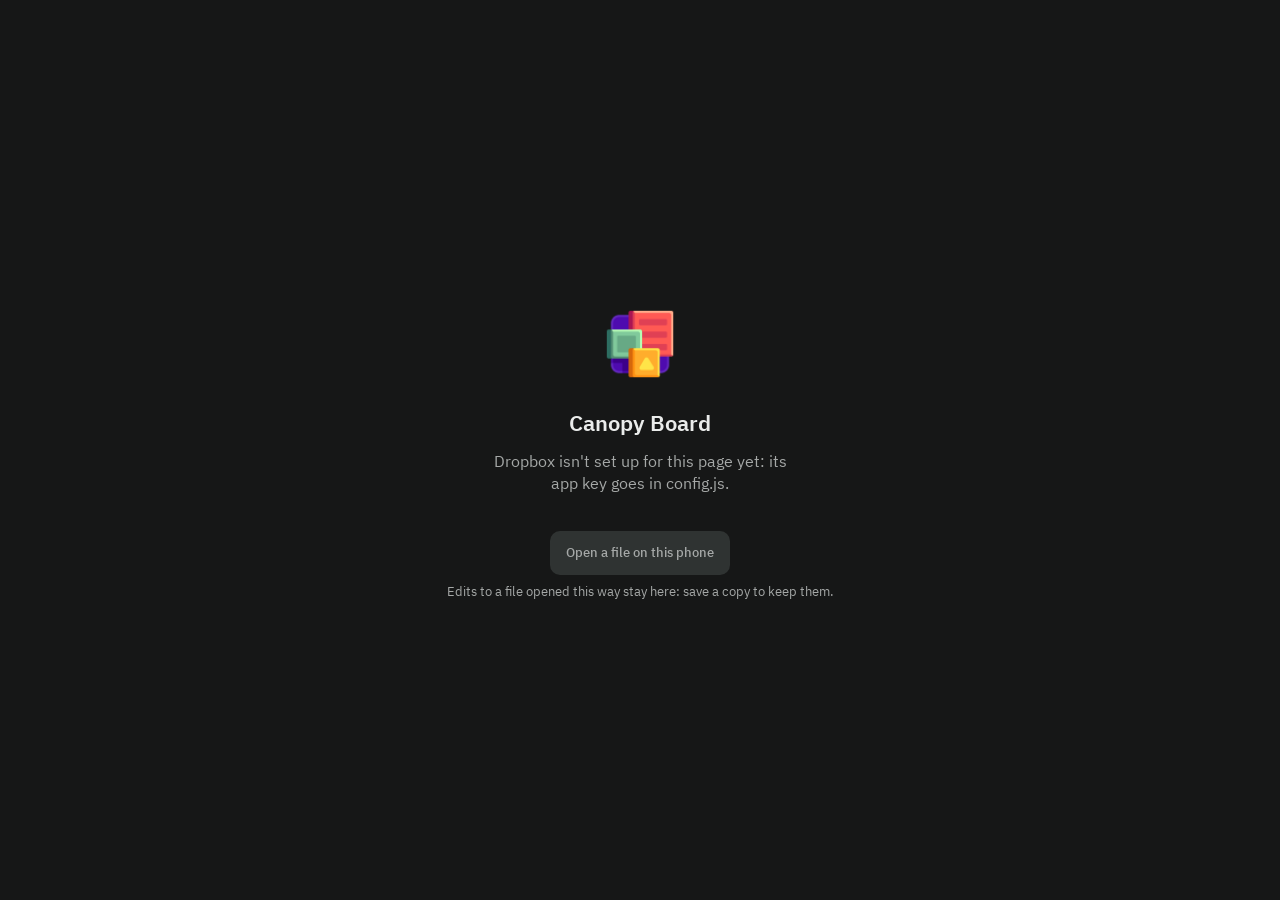
==== index.html @ 5f227868 "Initial commit" ====
<!doctype html>
<html lang="en">
<head>
<meta charset="utf-8">
<meta name="viewport" content="width=device-width, initial-scale=1, viewport-fit=cover">
<title>Canopy Board</title>
<meta name="theme-color" content="#161717">
<meta name="apple-mobile-web-app-capable" content="yes">
<meta name="mobile-web-app-capable" content="yes">
<meta name="apple-mobile-web-app-status-bar-style" content="black-translucent">
<meta name="apple-mobile-web-app-title" content="Board">
<link rel="manifest" href="manifest.webmanifest">
<link rel="apple-touch-icon" href="icons/icon-180.png">
<link rel="icon" href="icons/favicon.png">
<link rel="stylesheet" href="app.css">
<script src="config.js"></script>
<script src="vendor/jszip.min.js"></script>
<script type="module" src="js/app.js"></script>
</head>
<body>
<div id="app"></div>
</body>
</html>
---- app.css ----
/* Canopy Board on a phone: the desktop app's Forest look, its lists as they are on the canvas. */

@font-face { font-family: "IBM Plex Sans"; src: url(fonts/IBMPlexSans-Regular.ttf); font-weight: 400; }
@font-face { font-family: "IBM Plex Sans"; src: url(fonts/IBMPlexSans-Medium.ttf); font-weight: 500; }
@font-face { font-family: "IBM Plex Sans"; src: url(fonts/IBMPlexSans-SemiBold.ttf); font-weight: 600; }

:root {
    --canvas: #161717; --chrome: #151616; --card: #1E2020; --button: #2F3332; --border: #343A38;
    --ink: #EAECEB; --muted: #A5A8A7; --heading: #D2F6D1; --accent: #428C6A; --accent-deep: #3E735B;
    --chosen: #2B3631; --notice: #E0A23B;
    --face: "IBM Plex Sans", -apple-system, system-ui, sans-serif;
    --note: -apple-system, system-ui, "Segoe UI", sans-serif;   /* lists keep the system's own type, as on the canvas */
    --top: env(safe-area-inset-top, 0px); --bottom: env(safe-area-inset-bottom, 0px);
    --left: env(safe-area-inset-left, 0px); --right: env(safe-area-inset-right, 0px);
}

* { box-sizing: border-box; -webkit-tap-highlight-color: transparent; }
html, body { margin: 0; height: 100%; background: var(--canvas); color: var(--ink); }
body { font: 400 16px/1.35 var(--face); -webkit-font-smoothing: antialiased; overscroll-behavior-y: none; }
button { font: inherit; color: inherit; background: none; border: 0; padding: 0; cursor: pointer; }
input, textarea, select { font: inherit; color: inherit; }
svg { display: block; }

#app { min-height: 100%; display: flex; flex-direction: column; }

/* ---- the bar along the top ---- */
.bar {
    position: sticky; top: 0; z-index: 5; display: flex; align-items: center; gap: 4px;
    padding: calc(var(--top) + 6px) calc(var(--right) + 8px) 6px calc(var(--left) + 8px);
    background: var(--chrome); border-bottom: 1px solid var(--border); min-height: calc(var(--top) + 56px);
}
.bar h1 { flex: 1; margin: 0 6px; font-size: 17px; font-weight: 600; white-space: nowrap; overflow: hidden; text-overflow: ellipsis; }
.bar .icon { width: 44px; height: 44px; border-radius: 8px; display: grid; place-items: center; flex: none; }
.bar .icon:active, .bar .word:active { background: var(--button); }
.bar .word { height: 36px; padding: 0 12px; border-radius: 8px; font-weight: 500; font-size: 15px; flex: none; }
.bar .word.on { background: var(--accent); color: #fff; }

.status { font-size: 12px; color: var(--muted); padding: 0 6px; white-space: nowrap; flex: none; }
.status.warn { color: var(--notice); }

.page { flex: 1; padding: 12px calc(var(--right) + 12px) calc(var(--bottom) + 24px) calc(var(--left) + 12px); }

/* ---- signing in ---- */
.hello { flex: 1; display: flex; flex-direction: column; align-items: center; justify-content: center; gap: 14px; padding: 32px calc(var(--right) + 24px) calc(var(--bottom) + 32px) calc(var(--left) + 24px); text-align: center; }
.hello img { width: 88px; height: 88px; border-radius: 20px; }
.hello h1 { margin: 6px 0 0; font-size: 22px; font-weight: 600; }
.hello p { margin: 0; color: var(--muted); max-width: 320px; }
.main-button { min-height: 48px; padding: 0 22px; border-radius: 10px; background: var(--accent); color: #fff; font-weight: 600; }
.main-button:active { background: var(--accent-deep); }
.quiet-button { min-height: 44px; padding: 0 16px; border-radius: 10px; background: var(--button); font-weight: 500; }
.quiet-button:active { background: var(--border); }
.hidden-input { display: none; }

/* ---- files ---- */
.section { margin: 18px 4px 8px; font-size: 12px; font-weight: 600; letter-spacing: .06em; text-transform: uppercase; color: var(--heading); }
.section:first-child { margin-top: 4px; }
.where { margin: 2px 4px 10px; color: var(--muted); font-size: 13px; overflow-wrap: anywhere; }
.rows { background: var(--card); border: 1px solid var(--border); border-radius: 10px; overflow: hidden; }
.item { display: flex; align-items: center; gap: 12px; width: 100%; min-height: 52px; padding: 8px 14px; text-align: left; }
.item + .item { border-top: 1px solid var(--border); }
.item:active { background: var(--chosen); }
.item .label { flex: 1; min-width: 0; }
.item .name { white-space: nowrap; overflow: hidden; text-overflow: ellipsis; }
.item .sub { font-size: 12px; color: var(--muted); white-space: nowrap; overflow: hidden; text-overflow: ellipsis; }
.item svg { flex: none; color: var(--muted); }
.empty { padding: 28px 16px; text-align: center; color: var(--muted); }
.local { margin-top: 22px; display: flex; flex-direction: column; align-items: center; gap: 8px; color: var(--muted); font-size: 13px; text-align: center; }
.problem { margin: 8px 4px; padding: 10px 12px; border-radius: 8px; background: #3a2a1a; color: #f3d9b0; font-size: 14px; }

/* ---- a project's lists ---- */
.cards { display: grid; gap: 12px; }
.card { display: block; width: 100%; text-align: left; border-radius: 6px; padding: 14px 16px 12px; background: #262927; }
.card:active { filter: brightness(1.12); }
.card .stripe { height: 6px; border-radius: 2px; margin-bottom: 12px; }
.card .title { font: 700 18px/1.25 var(--note); }
.card .count { margin-top: 2px; font-size: 13px; opacity: .7; }
.card .peek { margin-top: 10px; display: grid; gap: 4px; font: 400 14px/1.3 var(--note); }
.card .peek div { padding: 6px 10px; border-radius: 4px; white-space: nowrap; overflow: hidden; text-overflow: ellipsis; }
.card .peek .done { opacity: .5; text-decoration: line-through; }
.card .layer { margin-top: 8px; font-size: 12px; opacity: .55; }

/* ---- one list, full screen ---- */
.sheet { flex: 1; padding: 16px calc(var(--right) + 14px) calc(var(--bottom) + 40px) calc(var(--left) + 14px); }
.sheet .stripe { height: 8px; border-radius: 2px; margin: 2px 2px 14px; }
.sheet .title { margin: 0 2px 14px; font: 700 22px/1.25 var(--note); overflow-wrap: anywhere; }
.entries { display: flex; flex-direction: column; gap: 6px; }
.entry { position: relative; display: flex; align-items: center; min-height: 50px; border-radius: 4px; font: 400 17px/1.35 var(--note); touch-action: pan-y; }
.entry.T, .entry.N { padding: 0 6px 0 0; }
.entry.N { padding-left: 16px; }
.entry.H { min-height: 40px; padding: 8px 4px 2px; font-weight: 700; font-size: 19px; background: none !important; }
.entry.D { min-height: 26px; justify-content: center; background: none !important; }
.entry.D .line { width: 50%; height: 4px; border-radius: 2px; }
.entry.done .words, .entry.done .check { opacity: .5; }
.entry.done .words { text-decoration: line-through; }
.check { width: 50px; align-self: stretch; display: grid; place-items: center; flex: none; }
.check span { width: 22px; height: 22px; border-radius: 3px; border: 2px solid; display: grid; place-items: center; }
.words { flex: 1; min-width: 0; padding: 12px 6px 12px 0; overflow-wrap: anywhere; min-height: 1.35em; }
.entry.H .words { padding: 6px 0 4px; }
.words:empty::before { content: "\200b"; }
.entry textarea { flex: 1; min-width: 0; border: 0; outline: 0; resize: none; background: transparent; padding: 12px 6px 12px 0; font: inherit; line-height: inherit; overflow: hidden; }
.entry.editing { outline: 2px solid var(--accent); outline-offset: -2px; }
.link { flex: none; opacity: .7; padding: 0 8px; }
.handle, .remove { flex: none; width: 44px; align-self: stretch; display: grid; place-items: center; touch-action: none; }
.remove { color: #e07a6a; }
.kind { flex: none; width: 74px; margin-right: 2px; border: 0; border-radius: 6px; padding: 7px 8px; background: rgba(0,0,0,.2); font: 500 13px var(--face); -webkit-appearance: none; appearance: none; text-align: center; text-align-last: center; }
.entry.lifted { z-index: 3; box-shadow: 0 8px 24px rgba(0,0,0,.45); }
.entry.sliding { transition: transform .15s ease; }
.adders { display: flex; gap: 8px; margin-top: 12px; }
.adder + .adder { flex: none; }
.adder { flex: 1; white-space: nowrap; min-height: 48px; border-radius: 4px; padding: 0 16px; text-align: left; font: 400 17px var(--note); opacity: .75; border: 1.5px dashed currentColor; }
.adder:active { opacity: 1; }
.note-line { display: block; margin: 16px auto 0; padding: 10px 14px; font-size: 14px; opacity: .65; text-decoration: underline; text-underline-offset: 3px; }
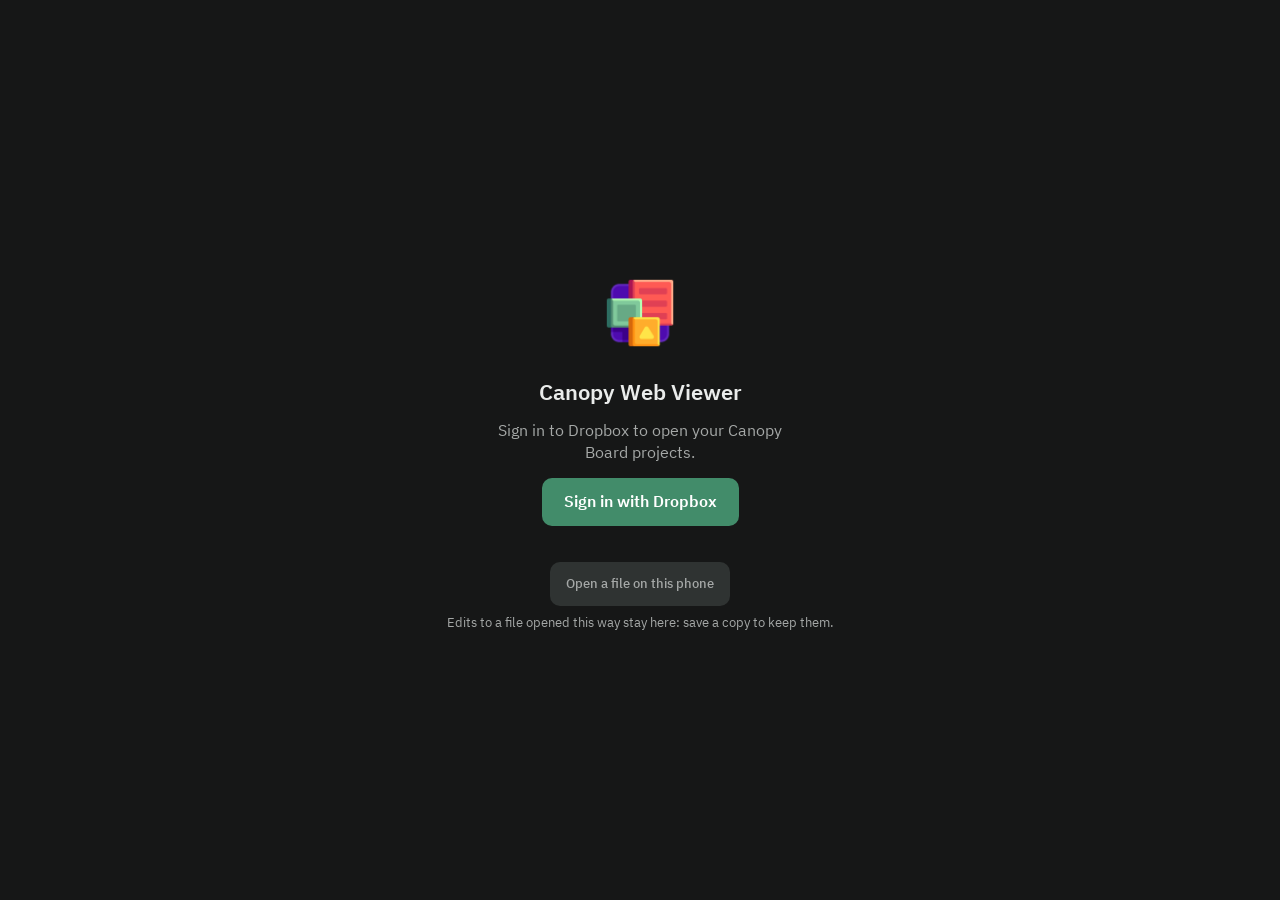
==== commit ecd4c985: "Second" ====
--- a/index.html
+++ b/index.html
@@ -3,12 +3,12 @@
 <head>
 <meta charset="utf-8">
 <meta name="viewport" content="width=device-width, initial-scale=1, viewport-fit=cover">
-<title>Canopy Board</title>
+<title>Canopy Web Viewer</title>
 <meta name="theme-color" content="#161717">
 <meta name="apple-mobile-web-app-capable" content="yes">
 <meta name="mobile-web-app-capable" content="yes">
 <meta name="apple-mobile-web-app-status-bar-style" content="black-translucent">
-<meta name="apple-mobile-web-app-title" content="Board">
+<meta name="apple-mobile-web-app-title" content="Canopy">
 <link rel="manifest" href="manifest.webmanifest">
 <link rel="apple-touch-icon" href="icons/icon-180.png">
 <link rel="icon" href="icons/favicon.png">
--- a/app.css
+++ b/app.css
@@ -67,24 +67,60 @@
 .local { margin-top: 22px; display: flex; flex-direction: column; align-items: center; gap: 8px; color: var(--muted); font-size: 13px; text-align: center; }
 .problem { margin: 8px 4px; padding: 10px 12px; border-radius: 8px; background: #3a2a1a; color: #f3d9b0; font-size: 14px; }
 
-/* ---- a project's lists ---- */
-.cards { display: grid; gap: 12px; }
-.card { display: block; width: 100%; text-align: left; border-radius: 6px; padding: 14px 16px 12px; background: #262927; }
-.card:active { filter: brightness(1.12); }
-.card .stripe { height: 6px; border-radius: 2px; margin-bottom: 12px; }
-.card .title { font: 700 18px/1.25 var(--note); }
-.card .count { margin-top: 2px; font-size: 13px; opacity: .7; }
-.card .peek { margin-top: 10px; display: grid; gap: 4px; font: 400 14px/1.3 var(--note); }
-.card .peek div { padding: 6px 10px; border-radius: 4px; white-space: nowrap; overflow: hidden; text-overflow: ellipsis; }
-.card .peek .done { opacity: .5; text-decoration: line-through; }
-.card .layer { margin-top: 8px; font-size: 12px; opacity: .55; }
+/* ---- a project: its tabs ---- */
+.project { position: fixed; inset: 0; display: flex; flex-direction: column; background: var(--canvas); }
+#tab { flex: 1; min-height: 0; overflow-y: auto; -webkit-overflow-scrolling: touch; position: relative; }
+.tabs { display: flex; background: var(--chrome); border-top: 1px solid var(--border); padding: 4px calc(var(--right) + 8px) calc(var(--bottom) + 4px) calc(var(--left) + 8px); }
+.tabs button { flex: 1; display: flex; flex-direction: column; align-items: center; gap: 2px; padding: 6px 0 4px; border-radius: 10px; color: var(--muted); font-size: 11px; font-weight: 500; transition: color .15s, transform .15s; }
+.tabs button.on { color: var(--heading); }
+.tabs button:active { transform: scale(.92); }
+.empty.big { padding: 80px 24px; display: flex; flex-direction: column; align-items: center; gap: 16px; }
 
-/* ---- one list, full screen ---- */
-.sheet { flex: 1; padding: 16px calc(var(--right) + 14px) calc(var(--bottom) + 40px) calc(var(--left) + 14px); }
-.sheet .stripe { height: 8px; border-radius: 2px; margin: 2px 2px 14px; }
-.sheet .title { margin: 0 2px 14px; font: 700 22px/1.25 var(--note); overflow-wrap: anywhere; }
-.entries { display: flex; flex-direction: column; gap: 6px; }
-.entry { position: relative; display: flex; align-items: center; min-height: 50px; border-radius: 4px; font: 400 17px/1.35 var(--note); touch-action: pan-y; }
+/* two columns, cards falling into the shorter */
+.masonry { display: flex; gap: 12px; padding: 14px calc(var(--right) + 12px) 24px calc(var(--left) + 12px); align-items: flex-start; }
+.masonry .col { flex: 1; min-width: 0; display: flex; flex-direction: column; gap: 12px; }
+.lcard, .bcard { display: block; width: 100%; text-align: left; transition: transform .16s cubic-bezier(.2,.9,.3,1.2), filter .16s; }
+.lcard:active, .bcard:active { transform: scale(.965); filter: brightness(1.1); }
+
+/* a list's card: Board's own, a little smaller */
+.lcard { border-radius: 6px; padding: 14px 13px 13px; }
+.lcard .stripe { height: 6px; border-radius: 2px; margin-bottom: 10px; }
+.lcard .title { font: 700 15px/1.25 var(--note); margin-bottom: 10px; overflow-wrap: anywhere; }
+.lcard .e { display: flex; align-items: center; gap: 8px; min-height: 32px; padding: 6px 9px; border-radius: 4px; margin-top: 6px; font: 400 12.5px/1.3 var(--note); overflow-wrap: anywhere; }
+.lcard .e.N { padding-left: 10px; }
+.lcard .e.H { min-height: 22px; padding: 4px 2px 0; font-weight: 700; font-size: 13.5px; }
+.lcard .e.done span { opacity: .5; text-decoration: line-through; }
+.lcard .e.done .box { opacity: .5; }
+.lcard .box { flex: none; width: 12px; height: 12px; border: 1.5px solid; border-radius: 2px; }
+.lcard .d { height: 3px; width: 50%; margin: 10px auto 4px; border-radius: 2px; }
+.lcard .more { margin-top: 8px; font-size: 12px; opacity: .6; }
+
+/* a board's card: its picture, its name */
+.bcard canvas { display: block; width: 100%; border-radius: 8px; background: var(--card); }
+.bcard .name { margin: 7px 2px 0; font-size: 13px; font-weight: 500; color: var(--ink); white-space: nowrap; overflow: hidden; text-overflow: ellipsis; }
+
+/* the canvas to look around */
+.stage { position: absolute; inset: 0; overflow: hidden; touch-action: none; }
+.viewer { display: block; touch-action: none; }
+
+/* ---- a list or a board opened over the tabs ---- */
+#over { position: fixed; inset: 0; z-index: 20; pointer-events: none; }
+#over.open { pointer-events: auto; }
+.sheet-wrap, .board-wrap { position: absolute; inset: 0; display: flex; flex-direction: column; will-change: transform; overflow: hidden; }
+.board-wrap { background: var(--canvas); }
+.board-wrap .stage { position: relative; flex: 1; }
+.bar.on-card { background: transparent; border-bottom-color: rgba(127,127,127,.18); }
+.bar.on-card .status { color: inherit; opacity: .65; }
+.sheet { flex: 1; overflow-y: auto; -webkit-overflow-scrolling: touch; padding: 22px calc(var(--right) + 20px) calc(var(--bottom) + 48px) calc(var(--left) + 20px); }
+.sheet .stripe { height: 8px; border-radius: 2px; margin: 0 0 16px; }
+.sheet .title { margin: 0 0 18px; font: 700 24px/1.25 var(--note); overflow-wrap: anywhere; min-height: 30px; }
+.sheet .title .faint { opacity: .45; }
+.title-edit { display: block; width: 100%; margin: 0 0 18px; padding: 0; border: 0; outline: 0; background: transparent; font: 700 24px/1.25 var(--note); border-bottom: 2px solid var(--accent); }
+.entries { display: flex; flex-direction: column; gap: 10px; }
+.entry { position: relative; display: flex; align-items: center; min-height: 52px; border-radius: 4px; font: 400 17px/1.35 var(--note); touch-action: pan-y; -webkit-user-select: none; user-select: none; -webkit-touch-callout: none; }
+.entry.swiping { box-shadow: inset -6px 0 0 rgba(224,72,72, var(--swipe, 0)); }
+.entry.arriving { animation: arrive .26s cubic-bezier(.2,1.2,.3,1); }
+@keyframes arrive { from { opacity: 0; transform: translateY(-8px) scale(.98); } }
 .entry.T, .entry.N { padding: 0 6px 0 0; }
 .entry.N { padding-left: 16px; }
 .entry.H { min-height: 40px; padding: 8px 4px 2px; font-weight: 700; font-size: 19px; background: none !important; }
@@ -99,7 +135,7 @@
 .words:empty::before { content: "\200b"; }
 .entry textarea { flex: 1; min-width: 0; border: 0; outline: 0; resize: none; background: transparent; padding: 12px 6px 12px 0; font: inherit; line-height: inherit; overflow: hidden; }
 .entry.editing { outline: 2px solid var(--accent); outline-offset: -2px; }
-.link { flex: none; opacity: .7; padding: 0 8px; }
+.link { flex: none; opacity: .75; width: 44px; align-self: stretch; display: grid; place-items: center; }
 .handle, .remove { flex: none; width: 44px; align-self: stretch; display: grid; place-items: center; touch-action: none; }
 .remove { color: #e07a6a; }
 .kind { flex: none; width: 74px; margin-right: 2px; border: 0; border-radius: 6px; padding: 7px 8px; background: rgba(0,0,0,.2); font: 500 13px var(--face); -webkit-appearance: none; appearance: none; text-align: center; text-align-last: center; }
@@ -110,3 +146,27 @@
 .adder { flex: 1; white-space: nowrap; min-height: 48px; border-radius: 4px; padding: 0 16px; text-align: left; font: 400 17px var(--note); opacity: .75; border: 1.5px dashed currentColor; }
 .adder:active { opacity: 1; }
 .note-line { display: block; margin: 16px auto 0; padding: 10px 14px; font-size: 14px; opacity: .65; text-decoration: underline; text-underline-offset: 3px; }
+
+/* a sheet up from the bottom: an entry's menu, the links, the list's options */
+.picker { position: absolute; inset: 0; z-index: 30; }
+.picker .shade { position: absolute; inset: 0; background: rgba(0,0,0,.45); }
+.picker .panel { position: absolute; left: 0; right: 0; bottom: 0; max-height: 82%; display: flex; flex-direction: column; background: var(--card); color: var(--ink); border-radius: 16px 16px 0 0; padding: 8px calc(var(--right) + 16px) calc(var(--bottom) + 16px) calc(var(--left) + 16px); box-shadow: 0 -10px 30px rgba(0,0,0,.35); overflow-y: auto; }
+.picker .grip { width: 40px; height: 5px; border-radius: 3px; background: var(--border); margin: 2px auto 12px; flex: none; }
+.picker .ptitle { font-weight: 600; font-size: 16px; margin: 0 4px 12px; overflow-wrap: anywhere; }
+.picker .section { margin: 14px 4px 8px; }
+.picker .scroll { overflow-y: auto; }
+.pick { display: flex; align-items: center; justify-content: space-between; gap: 12px; width: 100%; min-height: 50px; padding: 0 14px; border-radius: 10px; text-align: left; font-size: 16px; }
+.pick:active { background: var(--chosen); }
+.pick.on { background: var(--chosen); color: var(--heading); }
+.pick.danger { color: #ec8a7a; }
+.pick .kind-name { font-size: 12px; color: var(--muted); flex: none; }
+.segments { display: flex; gap: 4px; padding: 4px; background: var(--canvas); border-radius: 10px; margin-bottom: 6px; }
+.segments button { flex: 1; min-height: 38px; border-radius: 7px; font-size: 14px; font-weight: 500; color: var(--muted); }
+.segments button.on { background: var(--button); color: var(--ink); }
+.swatches { display: flex; flex-wrap: wrap; gap: 10px; margin: 0 4px 8px; }
+.swatch { width: 34px; height: 34px; border-radius: 50%; box-shadow: inset 0 0 0 1px rgba(255,255,255,.12); transition: transform .12s; }
+.swatch:active { transform: scale(.9); }
+.swatch.on { box-shadow: 0 0 0 2px var(--card), 0 0 0 4px var(--ink); }
+.swatch.none { background: linear-gradient(135deg, transparent 46%, #e07a6a 46%, #e07a6a 54%, transparent 54%), var(--button); }
+
+@media (prefers-reduced-motion: reduce) { * { transition: none !important; animation: none !important; } }
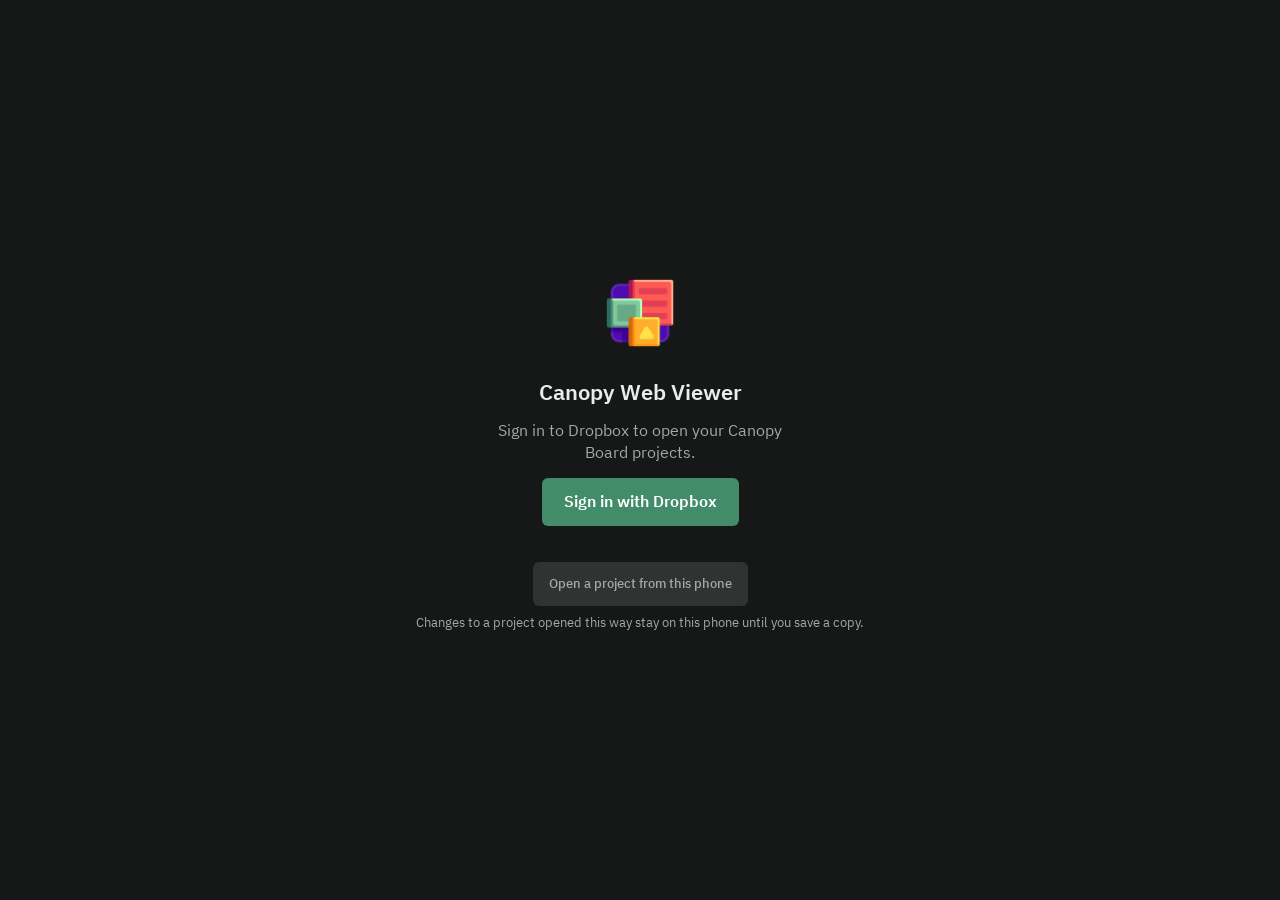
==== commit f4f9395c: "More" ====
--- a/index.html
+++ b/index.html
@@ -7,7 +7,7 @@
 <meta name="theme-color" content="#161717">
 <meta name="apple-mobile-web-app-capable" content="yes">
 <meta name="mobile-web-app-capable" content="yes">
-<meta name="apple-mobile-web-app-status-bar-style" content="black-translucent">
+<meta name="apple-mobile-web-app-status-bar-style" content="black">
 <meta name="apple-mobile-web-app-title" content="Canopy">
 <link rel="manifest" href="manifest.webmanifest">
 <link rel="apple-touch-icon" href="icons/icon-180.png">
--- a/app.css
+++ b/app.css
@@ -1,4 +1,5 @@
-/* Canopy Board on a phone: the desktop app's Forest look, its lists as they are on the canvas. */
+/* Canopy Board on a phone: the desktop app's Forest look (its colors, type and small corners, a little rounder for
+   fingers), its lists as they are on the canvas. */
 
 @font-face { font-family: "IBM Plex Sans"; src: url(fonts/IBMPlexSans-Regular.ttf); font-weight: 400; }
 @font-face { font-family: "IBM Plex Sans"; src: url(fonts/IBMPlexSans-Medium.ttf); font-weight: 500; }
@@ -7,7 +8,9 @@
 :root {
     --canvas: #161717; --chrome: #151616; --card: #1E2020; --button: #2F3332; --border: #343A38;
     --ink: #EAECEB; --muted: #A5A8A7; --heading: #D2F6D1; --accent: #428C6A; --accent-deep: #3E735B;
-    --chosen: #2B3631; --notice: #E0A23B;
+    --chosen: #2B3631; --notice: #FFB04D; --faded: #595D5B;
+    --r-control: 6px; --r-panel: 8px; --r-pop: 12px;   /* Board's corners (3, 4, 6), doubled for touch */
+    --menu-shadow: 0 8px 24px rgba(0,0,0,.6);
     --face: "IBM Plex Sans", -apple-system, system-ui, sans-serif;
     --note: -apple-system, system-ui, "Segoe UI", sans-serif;   /* lists keep the system's own type, as on the canvas */
     --top: env(safe-area-inset-top, 0px); --bottom: env(safe-area-inset-bottom, 0px);
@@ -16,7 +19,11 @@
 
 * { box-sizing: border-box; -webkit-tap-highlight-color: transparent; }
 html, body { margin: 0; height: 100%; background: var(--canvas); color: var(--ink); }
-body { font: 400 16px/1.35 var(--face); -webkit-font-smoothing: antialiased; overscroll-behavior-y: none; }
+/* (a project open: the app's own frame held still, not the page itself, which on a phone's home screen would come
+   up short of its bottom edge) */
+html.in-project body { overscroll-behavior: none; }
+html.in-project #app { height: 100%; overflow: hidden; }
+body { font: 400 16px/1.35 var(--face); -webkit-font-smoothing: antialiased; overscroll-behavior-y: none; touch-action: manipulation; }   /* (no zooming the page by a double tap: the canvas has its own) */
 button { font: inherit; color: inherit; background: none; border: 0; padding: 0; cursor: pointer; }
 input, textarea, select { font: inherit; color: inherit; }
 svg { display: block; }
@@ -29,74 +36,103 @@
     padding: calc(var(--top) + 6px) calc(var(--right) + 8px) 6px calc(var(--left) + 8px);
     background: var(--chrome); border-bottom: 1px solid var(--border); min-height: calc(var(--top) + 56px);
 }
-.bar h1 { flex: 1; margin: 0 6px; font-size: 17px; font-weight: 600; white-space: nowrap; overflow: hidden; text-overflow: ellipsis; }
-.bar .icon { width: 44px; height: 44px; border-radius: 8px; display: grid; place-items: center; flex: none; }
+.bar h1 { flex: 1; min-width: 0; margin: 0 6px 0 4px; font-size: 17px; font-weight: 600; white-space: nowrap; overflow: hidden; text-overflow: ellipsis; }
+.bar h1 button { max-width: 100%; padding: 6px 8px; border-radius: var(--r-control); font-weight: inherit; overflow: hidden; text-overflow: ellipsis; }
+.bar h1 button:active { background: var(--button); }
+.bar .icon { width: 44px; height: 44px; border-radius: var(--r-control); display: grid; place-items: center; flex: none; }
 .bar .icon:active, .bar .word:active { background: var(--button); }
-.bar .word { height: 36px; padding: 0 12px; border-radius: 8px; font-weight: 500; font-size: 15px; flex: none; }
+.bar .icon:disabled { opacity: .3; cursor: default; }
+.bar .icon:disabled:active { background: none; }
+@media (hover: hover) { .bar .icon:not(:disabled):hover, .bar .word:hover { background: var(--button); } }
+.bar .word { height: 36px; padding: 0 12px; border-radius: var(--r-control); font-weight: 500; font-size: 15px; flex: none; }
 .bar .word.on { background: var(--accent); color: #fff; }
 
-.status { font-size: 12px; color: var(--muted); padding: 0 6px; white-space: nowrap; flex: none; }
-.status.warn { color: var(--notice); }
-
-.page { flex: 1; padding: 12px calc(var(--right) + 12px) calc(var(--bottom) + 24px) calc(var(--left) + 12px); }
+/* saving: a small round mark (a tick, turning while saving, a warning when it can't) */
+.bar .status { color: var(--faded); }
+.bar .status.saving { color: var(--muted); }
+.bar .status.saving svg { animation: turn .8s linear infinite; }
+.bar .status.waiting { color: var(--notice); }
+.bar .status.updated { color: var(--heading); }
+.bar .status.landed svg { animation: landed .7s cubic-bezier(.2,.9,.3,1.3); }
+@keyframes turn { to { transform: rotate(360deg); } }
+@keyframes landed { 0% { transform: scale(.7); color: var(--heading); } 45% { transform: scale(1.15); color: var(--heading); } 100% { transform: none; } }
+.bar.on-card .status { color: inherit; opacity: .55; }
+.bar.on-card .status.waiting { color: var(--notice); opacity: 1; }
+
+.page { flex: 1; padding: 8px calc(var(--right) + 16px) calc(var(--bottom) + 32px) calc(var(--left) + 16px); }
 
 /* ---- signing in ---- */
 .hello { flex: 1; display: flex; flex-direction: column; align-items: center; justify-content: center; gap: 14px; padding: 32px calc(var(--right) + 24px) calc(var(--bottom) + 32px) calc(var(--left) + 24px); text-align: center; }
 .hello img { width: 88px; height: 88px; border-radius: 20px; }
 .hello h1 { margin: 6px 0 0; font-size: 22px; font-weight: 600; }
 .hello p { margin: 0; color: var(--muted); max-width: 320px; }
-.main-button { min-height: 48px; padding: 0 22px; border-radius: 10px; background: var(--accent); color: #fff; font-weight: 600; }
+.main-button { min-height: 48px; padding: 0 22px; border-radius: var(--r-control); background: var(--accent); color: #fff; font-weight: 600; }
 .main-button:active { background: var(--accent-deep); }
-.quiet-button { min-height: 44px; padding: 0 16px; border-radius: 10px; background: var(--button); font-weight: 500; }
+.quiet-button { min-height: 44px; padding: 0 16px; border-radius: var(--r-control); background: var(--button); font-weight: 500; }
 .quiet-button:active { background: var(--border); }
 .hidden-input { display: none; }
 
-/* ---- files ---- */
-.section { margin: 18px 4px 8px; font-size: 12px; font-weight: 600; letter-spacing: .06em; text-transform: uppercase; color: var(--heading); }
-.section:first-child { margin-top: 4px; }
-.where { margin: 2px 4px 10px; color: var(--muted); font-size: 13px; overflow-wrap: anywhere; }
-.rows { background: var(--card); border: 1px solid var(--border); border-radius: 10px; overflow: hidden; }
-.item { display: flex; align-items: center; gap: 12px; width: 100%; min-height: 52px; padding: 8px 14px; text-align: left; }
-.item + .item { border-top: 1px solid var(--border); }
+/* ---- files: as the desktop app lists projects (a bold heading; on a card, a row each: the name, a faded note) ---- */
+.section { margin: 26px 2px 10px; font-size: 15px; font-weight: 600; color: var(--ink); }
+.section:first-child { margin-top: 8px; }
+.where { margin: -6px 2px 10px; color: var(--faded); font-size: 13px; overflow-wrap: anywhere; }
+.rows { background: var(--card); border: 1px solid var(--border); border-radius: var(--r-panel); overflow: hidden; }
+.item { display: flex; align-items: center; gap: 12px; width: 100%; min-height: 50px; padding: 0 16px; text-align: left; font-size: 15px; }
+.item-row { display: flex; align-items: center; }
+.item-row + .item-row, .item-row + .item, .item + .item-row, .item + .item { border-top: 1px solid var(--border); }
+.item-row .item { flex: 1; min-width: 0; }
+.item-row:has(.pin) .item { padding-right: 4px; }
+.item .name { flex: 1; min-width: 0; font-weight: 500; white-space: nowrap; overflow: hidden; text-overflow: ellipsis; }
+.item .note { flex: none; font-size: 13px; color: var(--faded); }
+.item svg { flex: none; color: var(--muted); }
+.item.folder svg:last-child { color: var(--faded); margin-right: -4px; }
+.item.new { color: var(--heading); min-height: 46px; }
+.item.new svg { color: var(--heading); }
 .item:active { background: var(--chosen); }
-.item .label { flex: 1; min-width: 0; }
-.item .name { white-space: nowrap; overflow: hidden; text-overflow: ellipsis; }
-.item .sub { font-size: 12px; color: var(--muted); white-space: nowrap; overflow: hidden; text-overflow: ellipsis; }
-.item svg { flex: none; color: var(--muted); }
-.empty { padding: 28px 16px; text-align: center; color: var(--muted); }
+@media (hover: hover) { .item:hover, .pin:hover { background: var(--chosen); } }
+.pin { flex: none; width: 44px; align-self: stretch; display: grid; place-items: center; color: var(--faded); }
+.pin.on { color: var(--heading); }
+.empty { padding: 24px 16px; text-align: center; color: var(--muted); font-size: 14px; }
 .local { margin-top: 22px; display: flex; flex-direction: column; align-items: center; gap: 8px; color: var(--muted); font-size: 13px; text-align: center; }
-.problem { margin: 8px 4px; padding: 10px 12px; border-radius: 8px; background: #3a2a1a; color: #f3d9b0; font-size: 14px; }
+.problem { margin: 8px 4px; padding: 10px 12px; border-radius: var(--r-panel); background: #3a2a1a; color: #f3d9b0; font-size: 14px; }
 
 /* ---- a project: its tabs ---- */
-.project { position: fixed; inset: 0; display: flex; flex-direction: column; background: var(--canvas); }
+.project { position: fixed; inset: 0; display: flex; flex-direction: column; background: var(--canvas); -webkit-user-select: none; user-select: none; -webkit-touch-callout: none; }
+.project textarea, .project input { -webkit-user-select: text; user-select: text; }
 #tab { flex: 1; min-height: 0; overflow-y: auto; -webkit-overflow-scrolling: touch; position: relative; }
-.tabs { display: flex; background: var(--chrome); border-top: 1px solid var(--border); padding: 4px calc(var(--right) + 8px) calc(var(--bottom) + 4px) calc(var(--left) + 8px); }
-.tabs button { flex: 1; display: flex; flex-direction: column; align-items: center; gap: 2px; padding: 6px 0 4px; border-radius: 10px; color: var(--muted); font-size: 11px; font-weight: 500; transition: color .15s, transform .15s; }
+/* (on a phone with a home bar, the tabs' own space below their words shares its strip, as a phone's own apps do) */
+.tabs { display: flex; background: var(--chrome); border-top: 1px solid var(--border); padding: 4px calc(var(--right) + 8px) max(4px, calc(var(--bottom) - 14px)) calc(var(--left) + 8px); }
+.tabs button { flex: 1; display: flex; flex-direction: column; align-items: center; gap: 2px; padding: 6px 0 4px; border-radius: var(--r-panel); color: var(--muted); font-size: 11px; font-weight: 500; transition: color .15s, transform .15s; }
 .tabs button.on { color: var(--heading); }
 .tabs button:active { transform: scale(.92); }
 .empty.big { padding: 80px 24px; display: flex; flex-direction: column; align-items: center; gap: 16px; }
 
 /* two columns, cards falling into the shorter */
-.masonry { display: flex; gap: 12px; padding: 14px calc(var(--right) + 12px) 24px calc(var(--left) + 12px); align-items: flex-start; }
-.masonry .col { flex: 1; min-width: 0; display: flex; flex-direction: column; gap: 12px; }
+.masonry { display: flex; gap: 14px; padding: 16px calc(var(--right) + 16px) 28px calc(var(--left) + 16px); align-items: flex-start; }
+.masonry .col { flex: 1; min-width: 0; display: flex; flex-direction: column; gap: 14px; }
 .lcard, .bcard { display: block; width: 100%; text-align: left; transition: transform .16s cubic-bezier(.2,.9,.3,1.2), filter .16s; }
 .lcard:active, .bcard:active { transform: scale(.965); filter: brightness(1.1); }
-
-/* a list's card: Board's own, a little smaller */
-.lcard { border-radius: 6px; padding: 14px 13px 13px; }
-.lcard .stripe { height: 6px; border-radius: 2px; margin-bottom: 10px; }
-.lcard .title { font: 700 15px/1.25 var(--note); margin-bottom: 10px; overflow-wrap: anywhere; }
-.lcard .e { display: flex; align-items: center; gap: 8px; min-height: 32px; padding: 6px 9px; border-radius: 4px; margin-top: 6px; font: 400 12.5px/1.3 var(--note); overflow-wrap: anywhere; }
+.lcard.pressing { transform: scale(.95); transition: transform .42s cubic-bezier(.3,0,.4,1); }
+.lcard.gap { opacity: .18; transform: scale(.97); outline: 2px dashed var(--muted); outline-offset: -2px; filter: none; }
+.lcard.ghost { position: fixed; z-index: 50; margin: 0; pointer-events: none; box-shadow: 0 18px 40px rgba(0,0,0,.55); transition: none; }
+
+/* a list's card: Board's own, a little smaller (its color a band along the top edge) */
+.lcard { border-radius: 12px; padding: 0 16px 16px; overflow: hidden; }
+.lcard .band, .sheet-wrap > .band { height: 10px; flex: none; }
+.lcard .band { margin: 0 -16px 16px; }
+.lcard .title { font: 700 15.5px/1.25 var(--note); margin-bottom: 12px; overflow-wrap: anywhere; }
+.lcard .e { display: flex; align-items: flex-start; gap: 9px; min-height: 34px; padding: 9px 11px; border-radius: 8px; margin-top: 7px; font: 400 12.5px/1.3 var(--note); overflow-wrap: anywhere; }
 .lcard .e.N { padding-left: 10px; }
 .lcard .e.H { min-height: 22px; padding: 4px 2px 0; font-weight: 700; font-size: 13.5px; }
 .lcard .e.done span { opacity: .5; text-decoration: line-through; }
 .lcard .e.done .box { opacity: .5; }
-.lcard .box { flex: none; width: 12px; height: 12px; border: 1.5px solid; border-radius: 2px; }
+.lcard .box { flex: none; width: 12px; height: 12px; margin-top: 2px; border: 1.5px solid; border-radius: 2px; }   /* (in line with the first line) */
 .lcard .d { height: 3px; width: 50%; margin: 10px auto 4px; border-radius: 2px; }
-.lcard .more { margin-top: 8px; font-size: 12px; opacity: .6; }
+.lcard .more { margin-top: 10px; padding: 0 2px; font-size: 12px; opacity: .6; }
+.lcard .e span:last-child { display: -webkit-box; -webkit-line-clamp: 2; -webkit-box-orient: vertical; overflow: hidden; }
 
 /* a board's card: its picture, its name */
-.bcard canvas { display: block; width: 100%; border-radius: 8px; background: var(--card); }
+.bcard canvas { display: block; width: 100%; border-radius: var(--r-pop); background: var(--card); }
 .bcard .name { margin: 7px 2px 0; font-size: 13px; font-weight: 500; color: var(--ink); white-space: nowrap; overflow: hidden; text-overflow: ellipsis; }
 
 /* the canvas to look around */
@@ -106,67 +142,121 @@
 /* ---- a list or a board opened over the tabs ---- */
 #over { position: fixed; inset: 0; z-index: 20; pointer-events: none; }
 #over.open { pointer-events: auto; }
+#over.open.board { bottom: var(--tabs-h, 0px); }   /* (a board opened: the tabs stay, to go to the others) */
 .sheet-wrap, .board-wrap { position: absolute; inset: 0; display: flex; flex-direction: column; will-change: transform; overflow: hidden; }
 .board-wrap { background: var(--canvas); }
 .board-wrap .stage { position: relative; flex: 1; }
 .bar.on-card { background: transparent; border-bottom-color: rgba(127,127,127,.18); }
 .bar.on-card .status { color: inherit; opacity: .65; }
 .sheet { flex: 1; overflow-y: auto; -webkit-overflow-scrolling: touch; padding: 22px calc(var(--right) + 20px) calc(var(--bottom) + 48px) calc(var(--left) + 20px); }
-.sheet .stripe { height: 8px; border-radius: 2px; margin: 0 0 16px; }
 .sheet .title { margin: 0 0 18px; font: 700 24px/1.25 var(--note); overflow-wrap: anywhere; min-height: 30px; }
 .sheet .title .faint { opacity: .45; }
 .title-edit { display: block; width: 100%; margin: 0 0 18px; padding: 0; border: 0; outline: 0; background: transparent; font: 700 24px/1.25 var(--note); border-bottom: 2px solid var(--accent); }
 .entries { display: flex; flex-direction: column; gap: 10px; }
-.entry { position: relative; display: flex; align-items: center; min-height: 52px; border-radius: 4px; font: 400 17px/1.35 var(--note); touch-action: pan-y; -webkit-user-select: none; user-select: none; -webkit-touch-callout: none; }
+/* an entry: its check box and link in line with its first line, however many lines it runs to */
+.entry { position: relative; display: flex; align-items: flex-start; min-height: 54px; border-radius: 8px; font: 400 17px/1.35 var(--note); touch-action: pan-y; -webkit-user-select: none; user-select: none; -webkit-touch-callout: none; }
 .entry.swiping { box-shadow: inset -6px 0 0 rgba(224,72,72, var(--swipe, 0)); }
 .entry.arriving { animation: arrive .26s cubic-bezier(.2,1.2,.3,1); }
 @keyframes arrive { from { opacity: 0; transform: translateY(-8px) scale(.98); } }
-.entry.T, .entry.N { padding: 0 6px 0 0; }
-.entry.N { padding-left: 16px; }
-.entry.H { min-height: 40px; padding: 8px 4px 2px; font-weight: 700; font-size: 19px; background: none !important; }
-.entry.D { min-height: 26px; justify-content: center; background: none !important; }
+.entry.T, .entry.N { padding: 0 8px 0 0; }
+.entry.pressing { transform: scale(.975); transition: transform .45s cubic-bezier(.3,0,.4,1); }
+.entry.doomed { box-shadow: inset 0 0 0 999px rgba(224,72,72,.2), inset -6px 0 0 rgba(224,72,72,1); }
+.entry.N { padding-left: 18px; }
+.entry.H { min-height: 40px; align-items: center; padding: 8px 4px 2px; font-weight: 700; font-size: 19px; background: none !important; }
+.entry.D { min-height: 26px; align-items: center; justify-content: center; background: none !important; }
 .entry.D .line { width: 50%; height: 4px; border-radius: 2px; }
 .entry.done .words, .entry.done .check { opacity: .5; }
 .entry.done .words { text-decoration: line-through; }
-.check { width: 50px; align-self: stretch; display: grid; place-items: center; flex: none; }
-.check span { width: 22px; height: 22px; border-radius: 3px; border: 2px solid; display: grid; place-items: center; }
-.words { flex: 1; min-width: 0; padding: 12px 6px 12px 0; overflow-wrap: anywhere; min-height: 1.35em; }
+.check { width: 52px; align-self: stretch; display: flex; justify-content: center; align-items: flex-start; padding-top: 15px; flex: none; }
+.check span { width: 22px; height: 22px; border-radius: 4px; border: 2px solid; display: grid; place-items: center; }
+.words { flex: 1; min-width: 0; padding: 15px 8px 15px 0; overflow-wrap: anywhere; min-height: 1.35em; }
 .entry.H .words { padding: 6px 0 4px; }
 .words:empty::before { content: "\200b"; }
-.entry textarea { flex: 1; min-width: 0; border: 0; outline: 0; resize: none; background: transparent; padding: 12px 6px 12px 0; font: inherit; line-height: inherit; overflow: hidden; }
+.entry textarea { flex: 1; min-width: 0; border: 0; outline: 0; resize: none; background: transparent; padding: 15px 8px 15px 0; font: inherit; line-height: inherit; overflow: hidden; }
 .entry.editing { outline: 2px solid var(--accent); outline-offset: -2px; }
-.link { flex: none; opacity: .75; width: 44px; align-self: stretch; display: grid; place-items: center; }
-.handle, .remove { flex: none; width: 44px; align-self: stretch; display: grid; place-items: center; touch-action: none; }
-.remove { color: #e07a6a; }
-.kind { flex: none; width: 74px; margin-right: 2px; border: 0; border-radius: 6px; padding: 7px 8px; background: rgba(0,0,0,.2); font: 500 13px var(--face); -webkit-appearance: none; appearance: none; text-align: center; text-align-last: center; }
+.link { flex: none; opacity: .75; width: 44px; align-self: stretch; display: flex; justify-content: center; align-items: flex-start; padding-top: 17px; }
+.handle { flex: none; width: 48px; align-self: stretch; display: grid; place-items: center; touch-action: none; opacity: .6; cursor: grab; }
 .entry.lifted { z-index: 3; box-shadow: 0 8px 24px rgba(0,0,0,.45); }
+.entry.lit { z-index: 31; pointer-events: none; box-shadow: 0 0 0 2px var(--accent), 0 10px 28px rgba(0,0,0,.45); }
 .entry.sliding { transition: transform .15s ease; }
 .adders { display: flex; gap: 8px; margin-top: 12px; }
-.adder + .adder { flex: none; }
-.adder { flex: 1; white-space: nowrap; min-height: 48px; border-radius: 4px; padding: 0 16px; text-align: left; font: 400 17px var(--note); opacity: .75; border: 1.5px dashed currentColor; }
-.adder:active { opacity: 1; }
-.note-line { display: block; margin: 16px auto 0; padding: 10px 14px; font-size: 14px; opacity: .65; text-decoration: underline; text-underline-offset: 3px; }
+.adder { flex: 1; display: flex; align-items: center; gap: 8px; white-space: nowrap; min-height: 50px; border-radius: 8px; padding: 0 16px; text-align: left; font: 500 16px var(--note); opacity: .7; border: 1.5px dashed currentColor; }
+.adder.small { flex: none; padding: 0 14px; font-size: 14px; border-style: solid; border-color: transparent; background: rgba(127,127,127,.12); }
+.adder { transition: transform .12s cubic-bezier(.2,.9,.3,1.3), opacity .12s; }
+.adder:active { opacity: 1; transform: scale(.95); }
+.entry:has(.check:active) { transform: scale(.975); transition: transform .1s; }   /* (pressed as its box is) */
+.note-line { display: block; margin: 18px auto 0; padding: 10px 14px; border-radius: var(--r-control); font: 500 14px var(--face); opacity: .6; }
+.note-line:active { opacity: 1; background: rgba(127,127,127,.12); }
 
 /* a sheet up from the bottom: an entry's menu, the links, the list's options */
 .picker { position: absolute; inset: 0; z-index: 30; }
+#app > .picker { position: fixed; }
 .picker .shade { position: absolute; inset: 0; background: rgba(0,0,0,.45); }
-.picker .panel { position: absolute; left: 0; right: 0; bottom: 0; max-height: 82%; display: flex; flex-direction: column; background: var(--card); color: var(--ink); border-radius: 16px 16px 0 0; padding: 8px calc(var(--right) + 16px) calc(var(--bottom) + 16px) calc(var(--left) + 16px); box-shadow: 0 -10px 30px rgba(0,0,0,.35); overflow-y: auto; }
-.picker .grip { width: 40px; height: 5px; border-radius: 3px; background: var(--border); margin: 2px auto 12px; flex: none; }
-.picker .ptitle { font-weight: 600; font-size: 16px; margin: 0 4px 12px; overflow-wrap: anywhere; }
-.picker .section { margin: 14px 4px 8px; }
+.picker .panel { position: absolute; left: 0; right: 0; bottom: 0; max-height: 82%; display: flex; flex-direction: column; background: var(--card); color: var(--ink); border: 1px solid var(--border); border-bottom: 0; border-radius: var(--r-pop) var(--r-pop) 0 0; padding: 8px calc(var(--right) + 20px) calc(var(--bottom) + 20px) calc(var(--left) + 20px); box-shadow: var(--menu-shadow); overflow-y: auto; }
+.picker .grip { width: 40px; height: 5px; border-radius: 3px; background: var(--border); margin: 2px auto 16px; flex: none; }
+.picker .ptitle { font-weight: 600; font-size: 16px; margin: 0 0 14px; overflow-wrap: anywhere; }
+.picker .section { margin: 20px 0 12px; font-size: 14px; font-weight: 600; color: var(--muted); }
+.picker .section.first { margin-top: 4px; }
+/* a menu's buttons, side by side along its foot */
+.actions { display: flex; gap: 8px; margin-top: 22px; }
+.action { flex: 1; min-width: 0; min-height: 48px; padding: 0 12px; display: flex; align-items: center; justify-content: center; gap: 8px; border-radius: var(--r-control); background: var(--button); font-size: 15px; font-weight: 500; white-space: nowrap; transition: transform .12s cubic-bezier(.2,.9,.3,1.3), background .12s; }
+.action span { overflow: hidden; text-overflow: ellipsis; }
+.action:active { transform: scale(.96); background: var(--border); }
+.action.danger { color: #f0a090; background: rgba(224,72,72,.16); }
+.action.danger:active, .action.danger.sure { background: rgba(224,72,72,.32); }
+@media (hover: hover) { .action:hover { background: var(--border); } .action.danger:hover { background: rgba(224,72,72,.26); } }
 .picker .scroll { overflow-y: auto; }
-.pick { display: flex; align-items: center; justify-content: space-between; gap: 12px; width: 100%; min-height: 50px; padding: 0 14px; border-radius: 10px; text-align: left; font-size: 16px; }
+.pick { display: flex; align-items: center; justify-content: space-between; gap: 12px; width: 100%; min-height: 50px; padding: 0 14px; border-radius: var(--r-control); text-align: left; font-size: 16px; }
 .pick:active { background: var(--chosen); }
 .pick.on { background: var(--chosen); color: var(--heading); }
 .pick.danger { color: #ec8a7a; }
 .pick .kind-name { font-size: 12px; color: var(--muted); flex: none; }
-.segments { display: flex; gap: 4px; padding: 4px; background: var(--canvas); border-radius: 10px; margin-bottom: 6px; }
-.segments button { flex: 1; min-height: 38px; border-radius: 7px; font-size: 14px; font-weight: 500; color: var(--muted); }
+/* Canopy Board's switch ("chip"): a square knob sliding along a track, lit as it goes on */
+.switch { flex: none; position: relative; width: 46px; height: 28px; border-radius: var(--r-control); background: #181919; box-shadow: inset 0 0 0 1px var(--border); }
+.switch i { position: absolute; left: 4px; top: 4px; width: 20px; height: 20px; border-radius: 4px; background: var(--border); transition: transform .22s cubic-bezier(.2,1.2,.3,1), background .22s; }
+.switch.on i { transform: translateX(18px); background: var(--accent); }
+@media (hover: hover) { .pick:hover { background: var(--chosen); } }
+.picker .hint { margin: -4px 14px 10px; font-size: 12px; color: var(--muted); }
+.segments { display: flex; gap: 4px; padding: 4px; background: var(--canvas); border-radius: var(--r-panel); }
+.segments button { flex: 1; min-height: 38px; border-radius: var(--r-control); font-size: 14px; font-weight: 500; color: var(--muted); }
 .segments button.on { background: var(--button); color: var(--ink); }
-.swatches { display: flex; flex-wrap: wrap; gap: 10px; margin: 0 4px 8px; }
+.swatches { display: grid; grid-template-columns: repeat(8, 34px); justify-content: space-between; row-gap: 12px; }
 .swatch { width: 34px; height: 34px; border-radius: 50%; box-shadow: inset 0 0 0 1px rgba(255,255,255,.12); transition: transform .12s; }
 .swatch:active { transform: scale(.9); }
 .swatch.on { box-shadow: 0 0 0 2px var(--card), 0 0 0 4px var(--ink); }
 .swatch.none { background: linear-gradient(135deg, transparent 46%, #e07a6a 46%, #e07a6a 54%, transparent 54%), var(--button); }
 
 @media (prefers-reduced-motion: reduce) { * { transition: none !important; animation: none !important; } }
+
+/* what is picked on the canvas: its bar along the bottom */
+.tools { position: absolute; left: 0; right: 0; margin: 0 auto; width: max-content; bottom: 14px; z-index: 4; display: flex; align-items: center; gap: 4px; padding: 6px; border-radius: var(--r-pop); background: var(--card); border: 1px solid var(--border); box-shadow: var(--menu-shadow); white-space: nowrap; }
+.tools .what { display: flex; align-items: center; gap: 5px; padding: 0 10px 0 8px; font-size: 13px; color: var(--muted); }
+.tools button { min-height: 38px; padding: 0 14px; border-radius: var(--r-control); font-size: 14px; font-weight: 500; }
+.tools button:active { background: var(--button); }
+.tools .danger { color: #ec8a7a; }
+.toast { position: fixed; left: 50%; bottom: calc(var(--bottom) + 90px); transform: translate(-50%, 10px); z-index: 50; padding: 10px 16px; border-radius: var(--r-panel); background: var(--button); color: var(--ink); font-size: 14px; box-shadow: 0 8px 24px rgba(0,0,0,.4); opacity: 0; pointer-events: none; transition: opacity .18s, transform .18s; }
+.toast.on { opacity: 1; transform: translate(-50%, 0); }
+
+/* ---- a wider screen (a laptop, a tablet): the pages in a column down the middle; a list opened as a card over the
+   others; the canvas and boards still the whole window ---- */
+@media (min-width: 760px) {
+    .page { width: 100%; max-width: 760px; margin: 0 auto; }
+    .files-bar { padding-left: max(8px, calc(50% - 388px)); padding-right: max(8px, calc(50% - 388px)); }
+    .masonry { max-width: 1140px; margin: 0 auto; gap: 18px; padding-top: 24px; }
+    .masonry .col { gap: 18px; }
+    .empty.big { max-width: 760px; margin: 0 auto; }
+    #tab > .problem { max-width: 1100px; margin: 12px auto 0; }
+    .tabs { justify-content: center; gap: 8px; }
+    .tabs button { flex: 0 1 140px; }
+    #over.open.list { background: rgba(0,0,0,.5); }
+    #over .sheet-wrap { left: calc(50% - 330px); right: auto; width: 660px; top: 28px; bottom: 28px; border-radius: 12px; box-shadow: var(--menu-shadow); }
+    #over .sheet-wrap .bar { position: static; }
+    .sheet { padding-left: 28px; padding-right: 28px; padding-bottom: 36px; }
+    .picker .panel { left: max(0px, calc(50% - 270px)); right: auto; width: min(100%, 540px); }
+    .toast { bottom: 90px; }
+}
+
+/* the arrow that comes in from the edge as a swipe goes back or forward (added to the home screen) */
+.edge-mark { position: fixed; left: 0; z-index: 60; width: 44px; height: 44px; border-radius: 50%; display: grid; place-items: center; background: var(--button); color: var(--ink); box-shadow: var(--menu-shadow); opacity: 0; pointer-events: none; transition: background .12s; }
+.edge-mark.ahead { left: auto; right: 0; }
+.edge-mark.ready { background: var(--accent); color: #fff; }
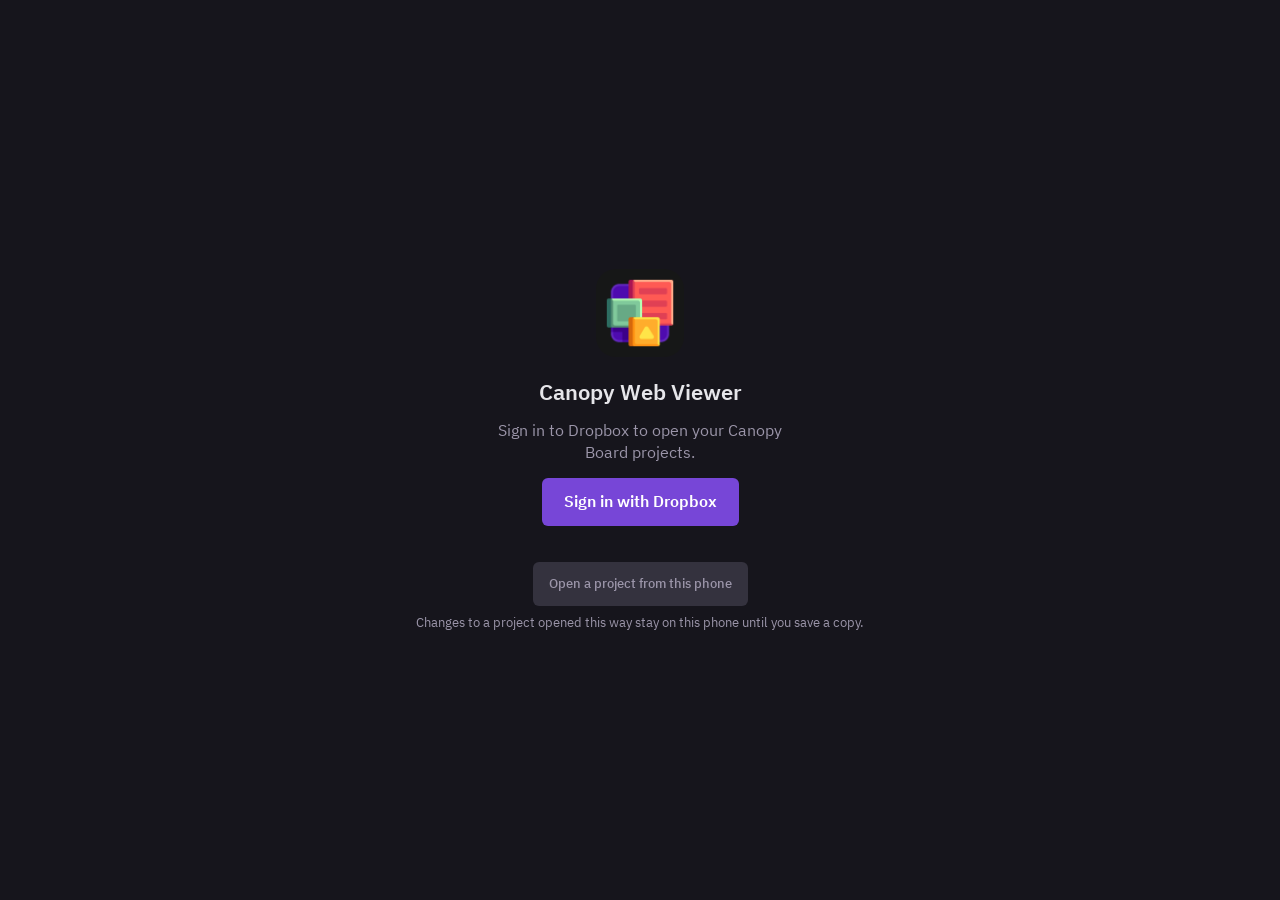
==== commit 64455a0a: "Tweaks" ====
--- a/index.html
+++ b/index.html
@@ -2,7 +2,7 @@
 <html lang="en">
 <head>
 <meta charset="utf-8">
-<meta name="viewport" content="width=device-width, initial-scale=1, viewport-fit=cover">
+<meta name="viewport" content="width=device-width, initial-scale=1, maximum-scale=1, user-scalable=no, viewport-fit=cover">
 <title>Canopy Web Viewer</title>
 <meta name="theme-color" content="#161717">
 <meta name="apple-mobile-web-app-capable" content="yes">
--- a/app.css
+++ b/app.css
@@ -22,6 +22,7 @@
 /* (a project open: the app's own frame held still, not the page itself, which on a phone's home screen would come
    up short of its bottom edge) */
 html.in-project body { overscroll-behavior: none; }
+html.in-project body { background: transparent; }   /* (what is behind the app: the color of what is at its foot) */
 html.in-project #app { height: 100%; overflow: hidden; }
 body { font: 400 16px/1.35 var(--face); -webkit-font-smoothing: antialiased; overscroll-behavior-y: none; touch-action: manipulation; }   /* (no zooming the page by a double tap: the canvas has its own) */
 button { font: inherit; color: inherit; background: none; border: 0; padding: 0; cursor: pointer; }
@@ -73,19 +74,23 @@
 .hidden-input { display: none; }
 
 /* ---- files: as the desktop app lists projects (a bold heading; on a card, a row each: the name, a faded note) ---- */
-.section { margin: 26px 2px 10px; font-size: 15px; font-weight: 600; color: var(--ink); }
-.section:first-child { margin-top: 8px; }
-.where { margin: -6px 2px 10px; color: var(--faded); font-size: 13px; overflow-wrap: anywhere; }
-.rows { background: var(--card); border: 1px solid var(--border); border-radius: var(--r-panel); overflow: hidden; }
-.item { display: flex; align-items: center; gap: 12px; width: 100%; min-height: 50px; padding: 0 16px; text-align: left; font-size: 15px; }
+.section { margin: 22px 0 8px; font-size: var(--text-head, 16px); font-weight: 600; color: var(--muted); }
+.section button { display: inline-flex; align-items: center; gap: 8px; padding: 4px 8px 4px 2px; border-radius: var(--r-control); font-weight: inherit; }
+.section button:active { background: var(--button); }
+.section svg { color: var(--muted); }
+.section.shut + .where, .section.shut + .rows { display: none; }   /* (folded away) */
+.section:first-child { margin-top: 6px; }
+.where { margin: -2px 2px 10px 22px; color: var(--faded); font-size: var(--text-small, 14px); overflow-wrap: anywhere; }
+.rows { background: var(--note); border: 1px solid var(--note-row); border-radius: var(--r-panel); overflow: hidden; }
+.item { display: flex; align-items: center; gap: 12px; width: 100%; min-height: 52px; padding: 0 16px 0 20px; text-align: left; font-size: var(--text-head, 16px); }
 .item-row { display: flex; align-items: center; }
-.item-row + .item-row, .item-row + .item, .item + .item-row, .item + .item { border-top: 1px solid var(--border); }
+.item-row + .item-row, .item-row + .item, .item + .item-row, .item + .item { border-top: 1px solid var(--note-row); }
 .item-row .item { flex: 1; min-width: 0; }
 .item-row:has(.pin) .item { padding-right: 4px; }
-.item .name { flex: 1; min-width: 0; font-weight: 500; white-space: nowrap; overflow: hidden; text-overflow: ellipsis; }
-.item .note { flex: none; font-size: 13px; color: var(--faded); }
+.item .name { flex: 1; min-width: 0; font-weight: 400; white-space: nowrap; overflow: hidden; text-overflow: ellipsis; }
+.item .note { flex: 0 1 auto; max-width: 34%; min-width: 0; white-space: nowrap; overflow: hidden; text-overflow: ellipsis; font-size: var(--text-small, 14px); color: var(--faded); }
 .item svg { flex: none; color: var(--muted); }
-.item.folder svg:last-child { color: var(--faded); margin-right: -4px; }
+.item.folder svg:last-child { width: 12px; height: 12px; color: var(--faded); }
 .item.new { color: var(--heading); min-height: 46px; }
 .item.new svg { color: var(--heading); }
 .item:active { background: var(--chosen); }
@@ -137,6 +142,15 @@
 
 /* the canvas to look around */
 .stage { position: absolute; inset: 0; overflow: hidden; touch-action: none; }
+/* the canvas's own corner: the hierarchy and full screen (in full screen, still there, quieter, to come back out) */
+.corner { position: absolute; top: 10px; right: calc(var(--right) + 10px); z-index: 4; display: flex; gap: 6px; }
+.corner .icon { width: 42px; height: 42px; border-radius: var(--r-control); display: grid; place-items: center; background: var(--card); border: 1px solid var(--border); box-shadow: var(--menu-shadow); color: var(--ink); }
+.corner .icon:active { background: var(--button); }
+.corner .icon.on { color: var(--heading); }
+.project.full #head, .project.full .tabs { display: none; }
+.project.full .corner { top: calc(var(--top) + 10px); opacity: .55; transition: opacity .2s; }
+.project.full .corner:active, .project.full .corner:focus-within { opacity: 1; }
+.project.full .tools { bottom: calc(var(--bottom) + 12px); }
 .viewer { display: block; touch-action: none; }
 
 /* ---- a list or a board opened over the tabs ---- */
@@ -148,7 +162,7 @@
 .board-wrap .stage { position: relative; flex: 1; }
 .bar.on-card { background: transparent; border-bottom-color: rgba(127,127,127,.18); }
 .bar.on-card .status { color: inherit; opacity: .65; }
-.sheet { flex: 1; overflow-y: auto; -webkit-overflow-scrolling: touch; padding: 22px calc(var(--right) + 20px) calc(var(--bottom) + 48px) calc(var(--left) + 20px); }
+.sheet { flex: 1; overflow-y: auto; -webkit-overflow-scrolling: touch; padding: 22px calc(var(--right) + 20px) calc(var(--bottom) + 48px + var(--kb, 0px)) calc(var(--left) + 20px); }   /* (--kb: room for the keyboard, while typing) */
 .sheet .title { margin: 0 0 18px; font: 700 24px/1.25 var(--note); overflow-wrap: anywhere; min-height: 30px; }
 .sheet .title .faint { opacity: .45; }
 .title-edit { display: block; width: 100%; margin: 0 0 18px; padding: 0; border: 0; outline: 0; background: transparent; font: 700 24px/1.25 var(--note); border-bottom: 2px solid var(--accent); }
@@ -211,11 +225,21 @@
 .pick.on { background: var(--chosen); color: var(--heading); }
 .pick.danger { color: #ec8a7a; }
 .pick .kind-name { font-size: 12px; color: var(--muted); flex: none; }
+.pick .lthumb { flex: none; width: 40px; height: 40px; margin-left: -4px; border-radius: 6px; background: var(--button); }
+.pick:has(.lthumb) { min-height: 56px; }
+.pick .pname { flex: 1; min-width: 0; white-space: nowrap; overflow: hidden; text-overflow: ellipsis; }
 /* Canopy Board's switch ("chip"): a square knob sliding along a track, lit as it goes on */
 .switch { flex: none; position: relative; width: 46px; height: 28px; border-radius: var(--r-control); background: #181919; box-shadow: inset 0 0 0 1px var(--border); }
 .switch i { position: absolute; left: 4px; top: 4px; width: 20px; height: 20px; border-radius: 4px; background: var(--border); transition: transform .22s cubic-bezier(.2,1.2,.3,1), background .22s; }
 .switch.on i { transform: translateX(18px); background: var(--accent); }
 @media (hover: hover) { .pick:hover { background: var(--chosen); } }
+.themes { display: grid; grid-template-columns: repeat(auto-fill, minmax(92px, 1fr)); gap: 8px; }
+.theme { display: flex; flex-direction: column; align-items: center; gap: 6px; padding: 10px 6px 8px; border-radius: var(--r-panel); background: var(--c); box-shadow: inset 0 0 0 1px var(--border); font-size: var(--text-small, 14px); color: var(--muted); }
+.theme i { width: 26px; height: 26px; border-radius: 50%; background: var(--a); }
+.theme.on { box-shadow: inset 0 0 0 2px var(--ink); color: var(--ink); }
+.tones { display: grid; grid-template-columns: repeat(3, 1fr); gap: 4px; padding: 3px; border-radius: var(--r-panel); background: var(--field); box-shadow: inset 0 0 0 1px var(--field-edge); }
+.tone { padding: 8px 6px; border-radius: var(--r-control); font-size: var(--text-main, 15px); color: var(--muted); }
+.tone.on { background: var(--button); color: var(--ink); }
 .picker .hint { margin: -4px 14px 10px; font-size: 12px; color: var(--muted); }
 .segments { display: flex; gap: 4px; padding: 4px; background: var(--canvas); border-radius: var(--r-panel); }
 .segments button { flex: 1; min-height: 38px; border-radius: var(--r-control); font-size: 14px; font-weight: 500; color: var(--muted); }
@@ -229,10 +253,23 @@
 @media (prefers-reduced-motion: reduce) { * { transition: none !important; animation: none !important; } }
 
 /* what is picked on the canvas: its bar along the bottom */
-.tools { position: absolute; left: 0; right: 0; margin: 0 auto; width: max-content; bottom: 14px; z-index: 4; display: flex; align-items: center; gap: 4px; padding: 6px; border-radius: var(--r-pop); background: var(--card); border: 1px solid var(--border); box-shadow: var(--menu-shadow); white-space: nowrap; }
+.tools { position: absolute; left: 0; right: 0; margin: 0 auto; width: max-content; max-width: calc(100% - 20px); overflow-x: auto; scrollbar-width: none; bottom: 14px; z-index: 4; display: flex; align-items: center; gap: 4px; padding: 6px; border-radius: var(--r-pop); background: var(--card); border: 1px solid var(--border); box-shadow: var(--menu-shadow); white-space: nowrap; }
 .tools .what { display: flex; align-items: center; gap: 5px; padding: 0 10px 0 8px; font-size: 13px; color: var(--muted); }
 .tools button { min-height: 38px; padding: 0 14px; border-radius: var(--r-control); font-size: 14px; font-weight: 500; }
 .tools button:active { background: var(--button); }
+/* Draw: the pen, marker and eraser, four sizes, the color, Done */
+.drawbar .glyph { min-width: 40px; padding: 0; display: grid; place-items: center; color: var(--muted); }
+.drawbar .glyph.on { background: var(--chosen); color: var(--heading); }
+.drawbar .ink i, .sizedot i { display: block; border-radius: 50%; box-shadow: 0 0 0 1.5px var(--border); }
+.sizes { display: flex; gap: 10px; padding: 4px 4px 6px; }
+.sizedot { flex: 1; height: 52px; display: grid; place-items: center; border-radius: var(--r-control); background: var(--button); }
+.sizedot.on { background: var(--chosen); outline: 2px solid var(--accent); }
+.drawbar .sep { flex: none; width: 1px; align-self: stretch; margin: 6px 3px; background: var(--border); }
+.inks { display: grid; grid-template-columns: repeat(6, 1fr); gap: 12px; padding: 4px 4px 18px; }
+.inkdot { aspect-ratio: 1; border-radius: 50%; box-shadow: inset 0 0 0 1px rgba(255,255,255,.18); }
+.inkdot.on { outline: 3px solid var(--accent); outline-offset: 2px; }
+.tools .linkto { display: inline-flex; align-items: center; gap: 6px; max-width: 46vw; color: var(--heading); }
+.tools .linkto span { overflow: hidden; text-overflow: ellipsis; white-space: nowrap; }
 .tools .danger { color: #ec8a7a; }
 .toast { position: fixed; left: 50%; bottom: calc(var(--bottom) + 90px); transform: translate(-50%, 10px); z-index: 50; padding: 10px 16px; border-radius: var(--r-panel); background: var(--button); color: var(--ink); font-size: 14px; box-shadow: 0 8px 24px rgba(0,0,0,.4); opacity: 0; pointer-events: none; transition: opacity .18s, transform .18s; }
 .toast.on { opacity: 1; transform: translate(-50%, 0); }
@@ -260,3 +297,52 @@
 .edge-mark { position: fixed; left: 0; z-index: 60; width: 44px; height: 44px; border-radius: 50%; display: grid; place-items: center; background: var(--button); color: var(--ink); box-shadow: var(--menu-shadow); opacity: 0; pointer-events: none; transition: background .12s; }
 .edge-mark.ahead { left: auto; right: 0; }
 .edge-mark.ready { background: var(--accent); color: #fff; }
+
+/* ---- pictures: a grid of them for a folder that is mostly pictures; one looked at, full screen ---- */
+.item .thumb { flex: none; width: 34px; height: 34px; margin-left: -6px; border-radius: var(--r-control); object-fit: cover; background: var(--button); opacity: 0; transition: opacity .2s; }
+.item .thumb.in { opacity: 1; }
+.tiles { display: grid; grid-template-columns: repeat(auto-fill, minmax(104px, 1fr)); gap: 4px; margin-top: 12px; }
+.tile { position: relative; aspect-ratio: 1; border-radius: var(--r-tiny, 4px); overflow: hidden; background: var(--note); }
+.tile img { width: 100%; height: 100%; object-fit: cover; opacity: 0; transition: opacity .2s; }
+.tile img.in { opacity: 1; }
+.tile:active { transform: scale(.97); }
+.photo-view { position: fixed; inset: 0; z-index: 25; display: flex; flex-direction: column; background: #000; }
+.photo-view .bar.on-photo { background: rgba(0,0,0,.55); border-bottom-color: transparent; }
+.photo-view .bar .word { background: var(--accent); color: #fff; }
+.photo-stage { position: relative; flex: 1; min-height: 0; overflow: hidden; touch-action: none; display: grid; place-items: center; }
+.photo-stage img { max-width: 100%; max-height: 100%; object-fit: contain; transform-origin: center; user-select: none; -webkit-user-drag: none; pointer-events: none; }
+.photo-count { position: absolute; left: 0; right: 0; bottom: calc(var(--bottom) + 14px); text-align: center; font-size: var(--text-small, 14px); color: rgba(255,255,255,.6); pointer-events: none; }
+.item-row.lifted { position: relative; z-index: 3; background: var(--chosen); box-shadow: 0 10px 28px rgba(0,0,0,.5); }
+.item-row.sliding { transition: transform .15s ease; }
+
+/* the version, faint at the foot of the files; and a newer one, said so */
+.version { margin: 36px 0 4px; text-align: center; font-size: var(--text-small, 14px); color: var(--faded); }
+.update { position: fixed; left: 50%; bottom: calc(var(--bottom) + 20px); transform: translateX(-50%); z-index: 70; padding: 12px 18px; border-radius: var(--r-panel); background: var(--accent); color: #fff; font-weight: 500; font-size: var(--text-main, 15px); white-space: nowrap; box-shadow: var(--menu-shadow); }
+.update:active { background: var(--accent-deep); }
+.measure { position: absolute; left: 8px; right: 8px; top: 8px; z-index: 5; padding: 8px 10px; border-radius: var(--r-control); background: rgba(0,0,0,.72); color: #9effc4; font: 11px/1.45 ui-monospace, Menlo, monospace; white-space: pre-wrap; pointer-events: none; }
+.masonry:has(> .col:only-child) { max-width: 640px; }   /* (one column: a readable width on a wide screen) */
+
+/* ---- the hierarchy: layers, and what is in each ---- */
+.htitle { display: flex; align-items: center; justify-content: space-between; gap: 12px; }
+.htitle .quiet-button { display: inline-flex; align-items: center; gap: 6px; font-size: 14px; font-weight: 500; }
+.hlist { position: relative; display: flex; flex-direction: column; gap: 2px; }
+.hrow { display: flex; align-items: center; gap: 2px; min-height: 46px; border-radius: var(--r-control); background: var(--card); }
+.hrow.hlayer { margin-top: 8px; color: var(--heading); }
+.hrow.hlayer:first-child { margin-top: 0; }
+.hrow.hobj { padding-left: 10px; }
+.hrow.off .hname { opacity: .45; }
+.hrow.drawn { background: var(--chosen); }
+.hrow.drawn .hname { color: var(--heading); }
+.hrow.lifted { position: relative; z-index: 2; background: var(--button); box-shadow: var(--menu-shadow); }
+.hname { flex: 1; min-width: 0; display: flex; align-items: center; gap: 8px; min-height: 46px; padding: 0 6px; border-radius: var(--r-control); text-align: left; font-size: 15px; }
+.hname span { overflow: hidden; text-overflow: ellipsis; white-space: nowrap; }
+.hname svg { flex: none; }
+.hlayer .hname { font-weight: 600; font-size: 14px; }
+.hname:active { background: var(--chosen); }
+.hbtn { flex: none; width: 40px; height: 40px; display: grid; place-items: center; border-radius: var(--r-control); color: var(--faded); }
+.hbtn.set { color: var(--ink); }
+.hbtn:active { background: var(--button); }
+.hhandle { flex: none; width: 34px; height: 44px; display: grid; place-items: center; color: var(--faded); touch-action: none; cursor: grab; }
+.hhandle.none { cursor: default; }
+.hdrop { position: absolute; left: 0; right: 0; height: 2px; border-radius: 1px; background: var(--accent); pointer-events: none; }
+.pick:disabled { opacity: .45; }
